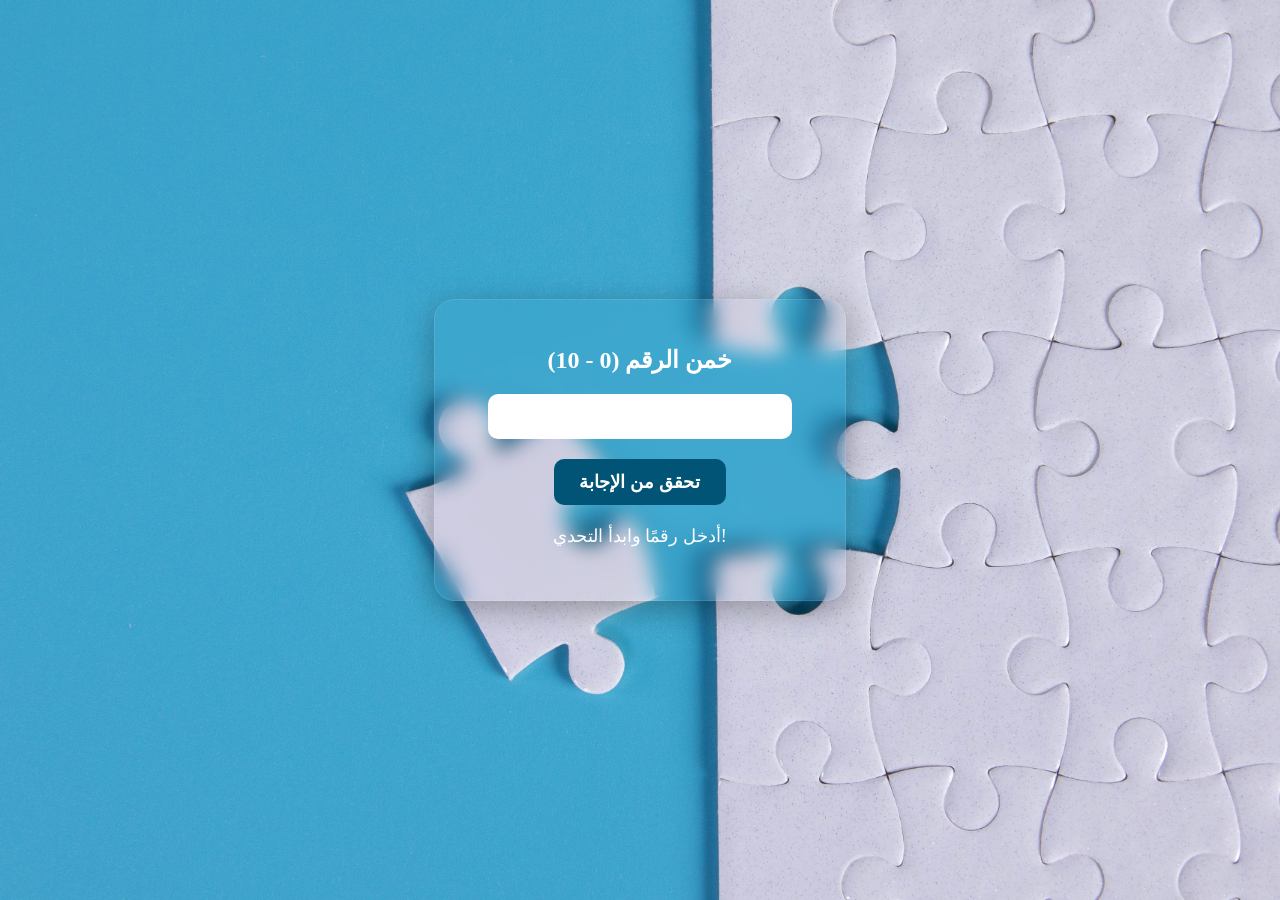
==== index.html @ 6cba4feb "Update and rename index (1).html to index.html" ====
<!DOCTYPE html>
<html lang="en">
<head>
    <meta charset="UTF-8">
    <meta name="viewport" content="width=device-width, initial-scale=1.0">
    <title>Document</title>
    <script src="script.js" defer></script>
    <link rel="stylesheet" href="style.css">
</head>
<body>
    <div class="game-card">
        <h1>خمن الرقم (0 - 10)</h1>
        <input type="number" id="userInput" >
        <br>
        <button onclick="game ()">تحقق من الإجابة</button>
        <p id="message">أدخل رقمًا وابدأ التحدي!</p>
    </div>
    
</body>
</html>
---- style.css ----
body {
            
            background-image : url(puzzle_jigsaw_fragments_193346_3840x2400.jpg );
            background-size: cover;
            height: 100vh;
            display: flex;

            justify-content: center;
            align-items: center;
            margin: 0;
            color: white;
        }

        .game-card {
          
            padding: 30px;
            border-radius: 20px;
            backdrop-filter: blur(10px);
            box-shadow: 0 8px 32px rgba(0,0,0,0.3);
            text-align: center;
            width: 350px;
            border: 1px solid rgba(255,255,255,0.1);
        }

        h1 { margin-bottom: 20px; font-size: 24px; }

        input {
            width: 80%;
            padding: 12px;
            border-radius: 10px;
            border: none;
            outline: none;
            font-size: 18px;
            text-align: center;
            margin-bottom: 20px;
        }

        button {
            background: #015475;
            color: white;
            border: none;
            padding: 12px 25px;
            border-radius: 10px;
            cursor: pointer;
            font-size: 18px;
            font-weight: bold;
            transition: 0.3s;
        }

        button:hover {
            background: #ff6b81;
            transform: translateY(-2px);
        }

        #message {
            margin-top: 20px;
            font-size: 18px;
            font-weight: 500;
            min-height: 27px;
        }
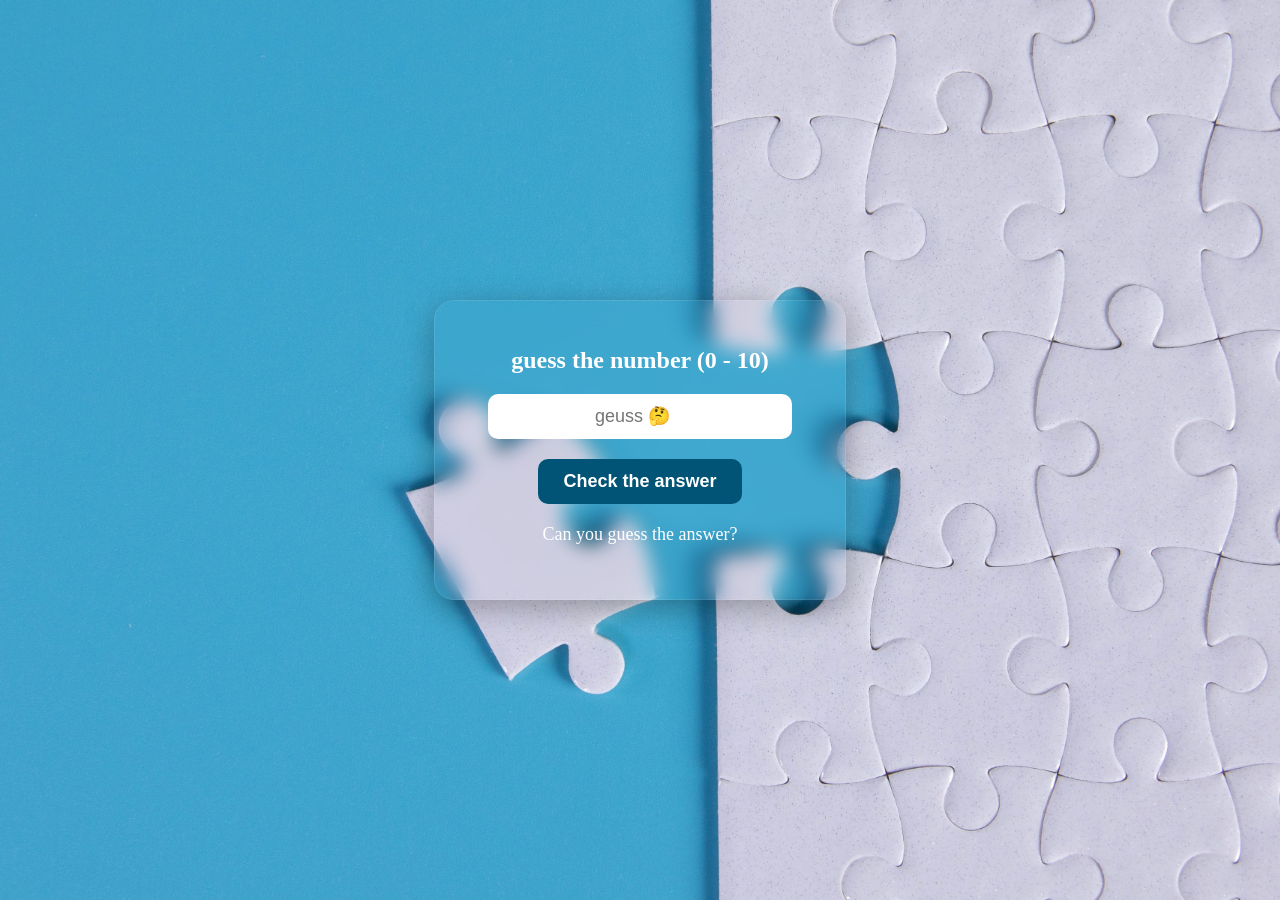
==== commit e5bb97ed: "Update index.html" ====
--- a/index.html
+++ b/index.html
@@ -3,17 +3,17 @@
 <head>
     <meta charset="UTF-8">
     <meta name="viewport" content="width=device-width, initial-scale=1.0">
-    <title>Document</title>
+    <title>geuss the number</title>
     <script src="script.js" defer></script>
     <link rel="stylesheet" href="style.css">
 </head>
 <body>
     <div class="game-card">
-        <h1>خمن الرقم (0 - 10)</h1>
-        <input type="number" id="userInput" >
+        <h1>guess the number (0 - 10)</h1>
+        <input type="number" id="userInput" placeholder="geuss 🤔" >
         <br>
-        <button onclick="game ()">تحقق من الإجابة</button>
-        <p id="message">أدخل رقمًا وابدأ التحدي!</p>
+        <button onclick="game ()"> Check the answer </button>
+        <p id="message">  Can you guess the answer? </p>
     </div>
     
 </body>
